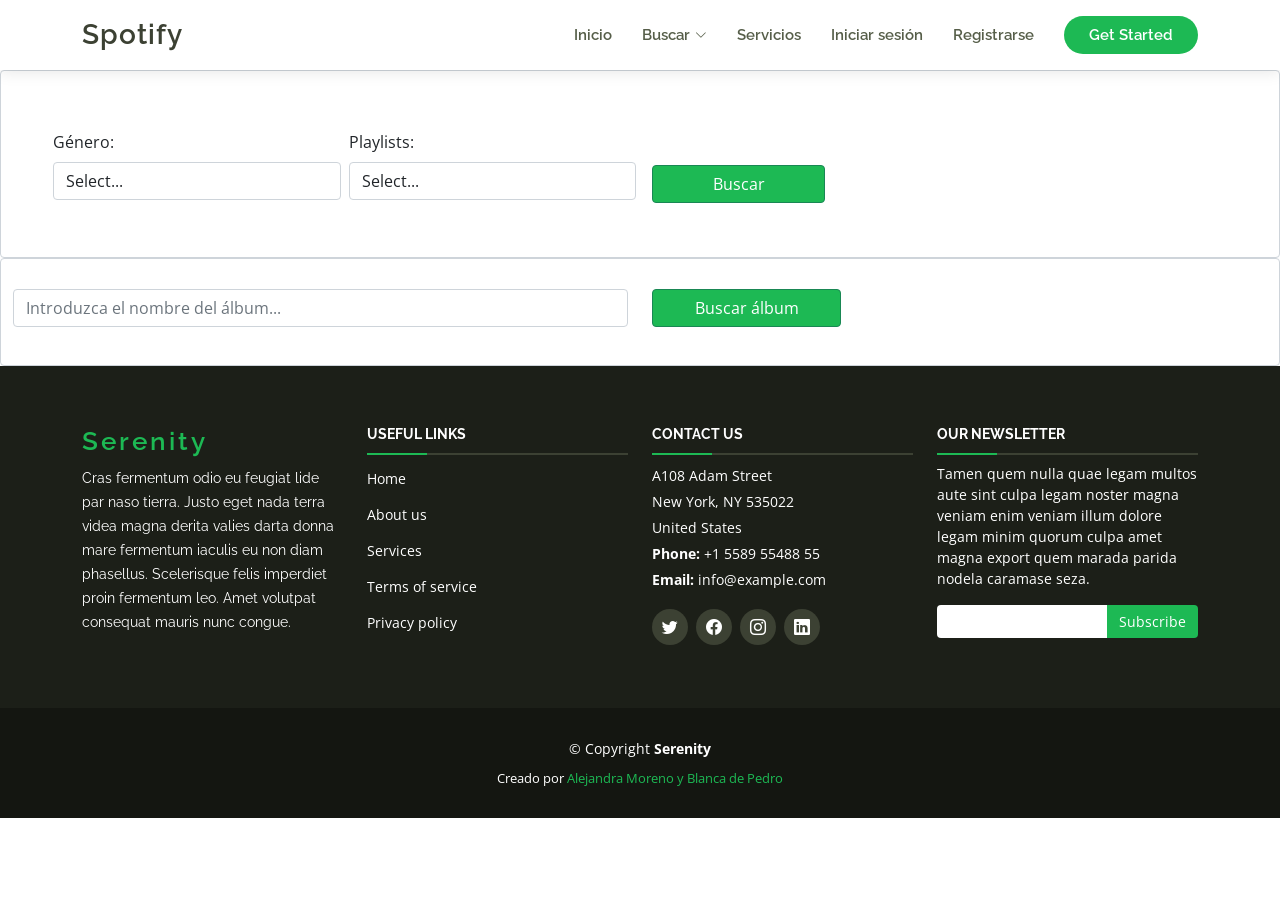
==== pat/src/main/resources/static/albumes.html @ 3deb3f6e "Bootstrap" ====
<!DOCTYPE html>
<html lang="en">

<head>
  <meta charset="utf-8">
  <meta content="width=device-width, initial-scale=1.0" name="viewport">

  <title>Spotify - Buscar álbumes</title>
  <meta content="" name="description">
  <meta content="" name="keywords">

  <!-- Favicons -->
  <link href="assets/img/favicon.png" rel="icon">
  <link href="assets/img/apple-touch-icon.png" rel="apple-touch-icon">
  
  <!-- Google Fonts -->
  <link href="https://fonts.googleapis.com/css?family=Open+Sans:300,300i,400,400i,600,600i,700,700i|Raleway:300,300i,400,400i,500,500i,600,600i,700,700i|Poppins:300,300i,400,400i,500,500i,600,600i,700,700i" rel="stylesheet">

  <!-- Vendor CSS Files -->
  <link href="assets/vendor/aos/aos.css" rel="stylesheet">
  <link href="assets/vendor/bootstrap/css/bootstrap.min.css" rel="stylesheet">
  <link href="assets/vendor/bootstrap-icons/bootstrap-icons.css" rel="stylesheet">
  <link href="assets/vendor/boxicons/css/boxicons.min.css" rel="stylesheet">
  <link href="assets/vendor/glightbox/css/glightbox.min.css" rel="stylesheet">
  <link href="assets/vendor/swiper/swiper-bundle.min.css" rel="stylesheet">

  <!-- Template Main CSS File -->
  <link rel="stylesheet" href="assets/css/style.css">
  <link rel="stylesheet" type="text/css" href="assets/css/index.css">
</head>

<body>

  <!-- ======= Header ======= -->
  <header id="header" class="fixed-top d-flex align-items-center">
    <div class="container d-flex align-items-center justify-content-between">

      <div class="logo">
        <h1 class="text-light"><a href="index.html">Spotify</a></h1>
        <!-- Uncomment below if you prefer to use an image logo -->
        <!-- <a href="index.html"><img src="assets/img/logo.png" alt="" class="img-fluid"></a>-->
      </div>

      <nav id="navbar" class="navbar">
        <ul>
          <li><a href="index.html">Inicio</a></li>
          <li class="dropdown"><a href="#"><span>Buscar</span> <i class="bi bi-chevron-down"></i></a>
            <ul>
              <li><a href="canciones.html">Canciones</a></li>
              <li><a href="artistas.html">Artistas</a></li>
              <li><a href="albumes.html">Álbumes</a></li>
              <li><a href="podcasts.html">Podcasts</a></li>
            </ul>
          </li>
          <li><a href="services.html">Servicios</a></li>
          <li><a href="portfolio.html">Iniciar sesión</a></li>
          <li><a href="blog.html">Registrarse</a></li>

          <li><a class="getstarted" href="about.html">Get Started</a></li>
        </ul>
        <i class="bi bi-list mobile-nav-toggle"></i>
      </nav><!-- .navbar -->

    </div>
  </header><!-- End Header -->

  <main id="main">

    <!-- ======= Features Section ======= -->
    <div class="form-control" id="prueba">
        <form class="row mb-2 px-5 my-5" action="">
            <input type="hidden" id='hidden_token'>
            <div class="col-3 form-group  px-1">
                <label for="Genre" class="form-label col-sm-2">Género:</label>
                <select name="" id="select_genre" class="form-control form-control col-6">
                    <option>Select...</option>                    
                </select>
            </div>
            <div class="col-3 form-group  px-1">
                <label for="Genre" class="form-label col-sm-6">Playlists:</label>
                <select name="" id="select_playlist" class="form-control form-control col-6">
                    <option>Select...</option>                    
                </select>
            </div>                  
            <div class="col-2 my-3 py-4 form-group">
                <button type="submit" id="btn_submit" class="btn btn-success col-sm-12">Buscar</button>
            </div>     
        </form> 
        <div class="row">
            <div class="col-sm-12 px-0">
                <div class="list-group song-list">
                    
                </div>                                             
            </div>
                <div class="offset-md-1 col-sm-4" id="song-detail">                
            </div>
        </div>   
    </div>
    
    <!-- ======= Features Section ======= -->
    <div class="form-control">
      <div class="row pb-2 my-4" id="album">
          <div class="col-sm-6 mb-6 mb-sm-0">
              <input type="text" class="form-control form-control-user" id="albumId"
                  placeholder="Introduzca el nombre del álbum..." required>
          </div>
          <div class="col-sm-2">
              <button type="submit" id="btn_album" class="btn btn-success col-sm-12">Buscar álbum</button>
          </div>
      </div>
    </div>
    <div class="offset-md-1" id="album-detail"></div>
  </main><!-- End #main -->

  <!-- ======= Footer ======= -->
  <footer id="footer">
    <div class="footer-top">
      <div class="container">
        <div class="row">

          <div class="col-lg-3 col-md-6 footer-info">
            <h3>Serenity</h3>
            <p>Cras fermentum odio eu feugiat lide par naso tierra. Justo eget nada terra videa magna derita valies darta donna mare fermentum iaculis eu non diam phasellus. Scelerisque felis imperdiet proin fermentum leo. Amet volutpat consequat mauris nunc congue.</p>
          </div>

          <div class="col-lg-3 col-md-6 footer-links">
            <h4>Useful Links</h4>
            <ul>
              <li><a href="#">Home</a></li>
              <li><a href="#">About us</a></li>
              <li><a href="#">Services</a></li>
              <li><a href="#">Terms of service</a></li>
              <li><a href="#">Privacy policy</a></li>
            </ul>
          </div>

          <div class="col-lg-3 col-md-6 footer-contact">
            <h4>Contact Us</h4>
            <p>
              A108 Adam Street <br>
              New York, NY 535022<br>
              United States <br>
              <strong>Phone:</strong> +1 5589 55488 55<br>
              <strong>Email:</strong> info@example.com<br>
            </p>

            <div class="social-links">
              <a href="#" class="twitter"><i class="bi bi-twitter"></i></a>
              <a href="#" class="facebook"><i class="bi bi-facebook"></i></a>
              <a href="#" class="instagram"><i class="bi bi-instagram"></i></a>
              <a href="#" class="linkedin"><i class="bi bi-linkedin"></i></a>
            </div>

          </div>

          <div class="col-lg-3 col-md-6 footer-newsletter">
            <h4>Our Newsletter</h4>
            <p>Tamen quem nulla quae legam multos aute sint culpa legam noster magna veniam enim veniam illum dolore legam minim quorum culpa amet magna export quem marada parida nodela caramase seza.</p>
            <form action="" method="post">
              <input type="email" name="email"><input type="submit" value="Subscribe">
            </form>
          </div>

        </div>
      </div>
    </div>

    <div class="container">
      <div class="copyright">
        &copy; Copyright <strong><span>Serenity</span></strong>
      </div>
      <div class="credits">
        <!-- All the links in the footer should remain intact. -->
        <!-- You can delete the links only if you purchased the pro version. -->
        <!-- Licensing information: https://bootstrapmade.com/license/ -->
        <!-- Purchase the pro version with working PHP/AJAX contact form: https://bootstrapmade.com/serenity-bootstrap-corporate-template/ -->
        Creado por <a href="https://bootstrapmade.com/">Alejandra Moreno y Blanca de Pedro</a>
      </div>
    </div>
  </footer><!-- End Footer -->

  <a href="#" class="back-to-top d-flex align-items-center justify-content-center"><i class="bi bi-arrow-up-short"></i></a>

  <!-- Vendor JS Files -->
  <script src="assets/vendor/purecounter/purecounter.js"></script>
  <script src="assets/vendor/aos/aos.js"></script>
  <script src="assets/vendor/bootstrap/js/bootstrap.bundle.min.js"></script>
  <script src="assets/vendor/glightbox/js/glightbox.min.js"></script>
  <script src="assets/vendor/isotope-layout/isotope.pkgd.min.js"></script>
  <script src="assets/vendor/swiper/swiper-bundle.min.js"></script>
  <script src="assets/vendor/waypoints/noframework.waypoints.js"></script>
  <script src="assets/vendor/php-email-form/validate.js"></script>
  <script src="assets/js/albumes.js" type="text/javascript"></script>
  <!-- Template Main JS File -->
  <script src="assets/js/main.js"></script>

</body>

</html>
---- pat/src/main/resources/static/assets/css/style.css ----
/**
* Template Name: Serenity - v4.7.0
* Template URL: https://bootstrapmade.com/serenity-bootstrap-corporate-template/
* Author: BootstrapMade.com
* License: https://bootstrapmade.com/license/
*/

/*--------------------------------------------------------------
# General
--------------------------------------------------------------*/
body {
  font-family: "Open Sans", sans-serif;
  color: #444444;
}

a {
  color: #1DB954;
  text-decoration: none;
}

a:hover {
  color: #1DB954;
  text-decoration: none;
}

h1, h2, h3, h4, h5, h6 {
  font-family: "Raleway", sans-serif;
}

#main {
  margin-top: 70px;
  z-index: 3;
  position: relative;
}

/*--------------------------------------------------------------
# Back to top button
--------------------------------------------------------------*/
.back-to-top {
  position: fixed;
  visibility: hidden;
  opacity: 0;
  right: 15px;
  bottom: 15px;
  z-index: 996;
  background: #1DB954;
  width: 40px;
  height: 40px;
  border-radius: 4px;
  transition: all 0.4s;
}
.back-to-top i {
  font-size: 28px;
  color: #fff;
  line-height: 0;
}
.back-to-top:hover {
  background: #1DB954;
  color: #fff;
}
.back-to-top.active {
  visibility: visible;
  opacity: 1;
}

/*--------------------------------------------------------------
# Disable AOS delay on mobile
--------------------------------------------------------------*/
@media screen and (max-width: 768px) {
  [data-aos-delay] {
    transition-delay: 0 !important;
  }
}
/*--------------------------------------------------------------
# Header
--------------------------------------------------------------*/
#header {
  height: 70px;
  z-index: 997;
  transition: all 0.5s ease-in-out;
  background: #fff;
  box-shadow: 0px 2px 15px rgba(0, 0, 0, 0.1);
}
#header .logo h1 {
  font-size: 28px;
  margin: 0;
  line-height: 0;
  font-weight: 600;
  letter-spacing: 1px;
}
#header .logo h1 a, #header .logo h1 a:hover {
  color: #3c4133;
  text-decoration: none;
}
#header .logo img {
  padding: 0;
  margin: 0;
  max-height: 40px;
}

/*--------------------------------------------------------------
# Navigation Menu
--------------------------------------------------------------*/
/**
* Desktop Navigation 
*/
.navbar {
  padding: 0;
}
.navbar ul {
  margin: 0;
  padding: 0;
  display: flex;
  list-style: none;
  align-items: center;
}
.navbar li {
  position: relative;
}
.navbar a, .navbar a:focus {
  display: flex;
  align-items: center;
  justify-content: space-between;
  padding: 10px 0 10px 30px;
  font-family: "Raleway", sans-serif;
  font-size: 15px;
  font-weight: 600;
  color: #565e49;
  white-space: nowrap;
  transition: 0.3s;
}
.navbar a i, .navbar a:focus i {
  font-size: 12px;
  line-height: 0;
  margin-left: 5px;
}
.navbar a:hover, .navbar .active, .navbar .active:focus, .navbar li:hover > a {
  color: #1DB954;
}
.navbar .getstarted, .navbar .getstarted:focus {
  background: #1DB954;
  padding: 8px 25px;
  margin-left: 30px;
  border-radius: 50px;
  color: #fff;
}
.navbar .getstarted:hover, .navbar .getstarted:focus:hover {
  color: #fff;
  background: #1DB954;
}
.navbar .dropdown ul {
  display: block;
  position: absolute;
  left: 28px;
  top: calc(100% + 30px);
  margin: 0;
  padding: 10px 0;
  z-index: 99;
  opacity: 0;
  visibility: hidden;
  background: #fff;
  box-shadow: 0px 0px 30px rgba(127, 137, 161, 0.25);
  transition: 0.3s;
}
.navbar .dropdown ul li {
  min-width: 200px;
}
.navbar .dropdown ul a {
  padding: 10px 20px;
  font-size: 15px;
  text-transform: none;
}
.navbar .dropdown ul a i {
  font-size: 12px;
}
.navbar .dropdown ul a:hover, .navbar .dropdown ul .active:hover, .navbar .dropdown ul li:hover > a {
  color: #1DB954;
}
.navbar .dropdown:hover > ul {
  opacity: 1;
  top: 100%;
  visibility: visible;
}
.navbar .dropdown .dropdown ul {
  top: 0;
  left: calc(100% - 30px);
  visibility: hidden;
}
.navbar .dropdown .dropdown:hover > ul {
  opacity: 1;
  top: 0;
  left: 100%;
  visibility: visible;
}
@media (max-width: 1366px) {
  .navbar .dropdown .dropdown ul {
    left: -90%;
  }
  .navbar .dropdown .dropdown:hover > ul {
    left: -100%;
  }
}

/**
* Mobile Navigation 
*/
.mobile-nav-toggle {
  color: #3c4133;
  font-size: 28px;
  cursor: pointer;
  display: none;
  line-height: 0;
  transition: 0.5s;
}
.mobile-nav-toggle.bi-x {
  color: #fff;
}

@media (max-width: 991px) {
  .mobile-nav-toggle {
    display: block;
  }

  .navbar ul {
    display: none;
  }
}
.navbar-mobile {
  position: fixed;
  overflow: hidden;
  top: 0;
  right: 0;
  left: 0;
  bottom: 0;
  background: rgba(34, 36, 29, 0.9);
  transition: 0.3s;
  z-index: 999;
}
.navbar-mobile .mobile-nav-toggle {
  position: absolute;
  top: 15px;
  right: 15px;
}
.navbar-mobile ul {
  display: block;
  position: absolute;
  top: 55px;
  right: 15px;
  bottom: 15px;
  left: 15px;
  padding: 10px 0;
  background-color: #fff;
  overflow-y: auto;
  transition: 0.3s;
}
.navbar-mobile a, .navbar-mobile a:focus {
  padding: 10px 20px;
  font-size: 15px;
  color: #3c4133;
}
.navbar-mobile a:hover, .navbar-mobile .active, .navbar-mobile li:hover > a {
  color: #1DB954;
}
.navbar-mobile .getstarted, .navbar-mobile .getstarted:focus {
  margin: 15px;
}
.navbar-mobile .dropdown ul {
  position: static;
  display: none;
  margin: 10px 20px;
  padding: 10px 0;
  z-index: 99;
  opacity: 1;
  visibility: visible;
  background: #fff;
  box-shadow: 0px 0px 30px rgba(127, 137, 161, 0.25);
}
.navbar-mobile .dropdown ul li {
  min-width: 200px;
}
.navbar-mobile .dropdown ul a {
  padding: 10px 20px;
}
.navbar-mobile .dropdown ul a i {
  font-size: 12px;
}
.navbar-mobile .dropdown ul a:hover, .navbar-mobile .dropdown ul .active:hover, .navbar-mobile .dropdown ul li:hover > a {
  color: #1DB954;
}
.navbar-mobile .dropdown > .dropdown-active {
  display: block;
}

/*--------------------------------------------------------------
# Hero Section
--------------------------------------------------------------*/
#hero {
  width: 100%;
  height: 75vh;
  background: url("../img/hero-bg.jpg") top center;
  background-size: cover;
  position: relative;
  margin-bottom: -140px;
  z-index: 1;
}
#hero:before {
  content: "";
  background: rgba(60, 65, 51, 0.4);
  position: absolute;
  bottom: 0;
  top: 0;
  left: 0;
  right: 0;
}
#hero .hero-container {
  position: absolute;
  bottom: 0;
  top: 0;
  left: 0;
  right: 0;
  display: flex;
  justify-content: center;
  align-items: center;
  flex-direction: column;
  text-align: center;
}
#hero h1 {
  margin: 0 0 10px 0;
  font-size: 48px;
  font-weight: 700;
  line-height: 56px;
  color: #fff;
}
#hero h2 {
  color: #eee;
  margin-bottom: 50px;
  font-size: 24px;
}
#hero .btn-get-started {
  font-family: "Raleway", sans-serif;
  font-weight: 600;
  font-size: 13px;
  letter-spacing: 1px;
  display: inline-block;
  padding: 8px 28px;
  border-radius: 50px;
  transition: 0.5s;
  margin: 10px;
  border: 2px solid #1DB954;
  text-transform: uppercase;
  color: #fff;
}
#hero .btn-get-started:hover {
  background: #1DB954;
}
@media (min-width: 1024px) {
  #hero {
    background-attachment: fixed;
  }
}
@media (max-width: 768px) {
  #hero {
    height: 100vh;
  }
  #hero h1 {
    font-size: 28px;
    line-height: 36px;
  }
  #hero h2 {
    font-size: 18px;
    line-height: 24px;
    margin-bottom: 30px;
  }
  #hero .hero-container {
    padding: 0 15px;
  }
}
@media (max-height: 500px) {
  #hero {
    height: 120vh;
  }
}

/*--------------------------------------------------------------
# Sections General
--------------------------------------------------------------*/
section {
  padding-bottom: 60px;
  overflow: hidden;
}

.section-bg {
  background-color: #f9fbf4;
}

.section-title {
  text-align: center;
  padding-bottom: 30px;
}
.section-title h2 {
  font-size: 32px;
  font-weight: 600;
  margin-bottom: 20px;
  padding-bottom: 0;
  font-family: "Poppins", sans-serif;
  color: #646c55;
}
.section-title p {
  margin-bottom: 0;
}

/*--------------------------------------------------------------
# Breadcrumbs
--------------------------------------------------------------*/
.breadcrumbs {
  padding: 0;
}
.breadcrumbs .breadcrumb-hero {
  text-align: center;
  background: #1DB954;
  padding: 20px 0;
  color: #fff;
}
.breadcrumbs .breadcrumb-hero h2 {
  font-size: 32px;
  font-weight: 500;
}
.breadcrumbs .breadcrumb-hero p {
  font-size: 14px;
  margin-bottom: 0;
}
.breadcrumbs ol {
  display: flex;
  flex-wrap: wrap;
  list-style: none;
  padding: 0;
  margin: 30px 0;
}
.breadcrumbs ol li + li {
  padding-left: 10px;
}
.breadcrumbs ol li + li::before {
  display: inline-block;
  padding-right: 10px;
  color: #565e49;
  content: "/";
}

/*--------------------------------------------------------------
# About
--------------------------------------------------------------*/
.about .container {
  box-shadow: 0px 2px 15px rgba(0, 0, 0, 0.1);
  padding-bottom: 15px;
  background: #fff;
}
.about .count-box {
  width: 100%;
}
.about .count-box i {
  display: block;
  font-size: 48px;
  color: #1DB954;
  float: left;
  line-height: 0;
}
.about .count-box span {
  font-size: 28px;
  line-height: 24px;
  display: block;
  font-weight: 700;
  color: #646c55;
  margin-left: 60px;
}
.about .count-box p {
  padding: 5px 0 0 0;
  margin: 0 0 0 60px;
  font-family: "Raleway", sans-serif;
  font-weight: 600;
  font-size: 14px;
  color: #646c55;
}
.about .count-box a {
  font-weight: 600;
  display: block;
  margin-top: 20px;
  color: #646c55;
  font-size: 15px;
  font-family: "Poppins", sans-serif;
  transition: ease-in-out 0.3s;
}
.about .count-box a:hover {
  color: #8b9578;
}
.about .content {
  font-size: 15px;
}
.about .content h3 {
  font-weight: 700;
  font-size: 24px;
  color: #3c4133;
}
.about .content ul {
  list-style: none;
  padding: 0;
}
.about .content ul li {
  padding-bottom: 10px;
  padding-left: 28px;
  position: relative;
}
.about .content ul i {
  font-size: 24px;
  color: #1DB954;
  position: absolute;
  left: 0;
  top: -2px;
}
.about .content p:last-child {
  margin-bottom: 0;
}
.about .play-btn {
  width: 94px;
  height: 94px;
  background: radial-gradient(#1DB954 50%, rgba(148, 192, 69, 0.4) 52%);
  border-radius: 50%;
  display: block;
  position: absolute;
  left: calc(50% - 47px);
  top: calc(50% - 47px);
  overflow: hidden;
}
.about .play-btn::after {
  content: "";
  position: absolute;
  left: 50%;
  top: 50%;
  transform: translateX(-40%) translateY(-50%);
  width: 0;
  height: 0;
  border-top: 10px solid transparent;
  border-bottom: 10px solid transparent;
  border-left: 15px solid #fff;
  z-index: 100;
  transition: all 400ms cubic-bezier(0.55, 0.055, 0.675, 0.19);
}
.about .play-btn::before {
  content: "";
  position: absolute;
  width: 120px;
  height: 120px;
  -webkit-animation-delay: 0s;
  animation-delay: 0s;
  -webkit-animation: pulsate-btn 2s;
  animation: pulsate-btn 2s;
  -webkit-animation-direction: forwards;
  animation-direction: forwards;
  -webkit-animation-iteration-count: infinite;
  animation-iteration-count: infinite;
  -webkit-animation-timing-function: steps;
  animation-timing-function: steps;
  opacity: 1;
  border-radius: 50%;
  border: 5px solid rgba(30, 215, 96, 0.7);
  top: -15%;
  left: -15%;
  background: rgba(198, 16, 0, 0);
}
.about .play-btn:hover::after {
  border-left: 15px solid #1DB954;
  transform: scale(20);
}
.about .play-btn:hover::before {
  content: "";
  position: absolute;
  left: 50%;
  top: 50%;
  transform: translateX(-40%) translateY(-50%);
  width: 0;
  height: 0;
  border: none;
  border-top: 10px solid transparent;
  border-bottom: 10px solid transparent;
  border-left: 15px solid #fff;
  z-index: 200;
  -webkit-animation: none;
  animation: none;
  border-radius: 0;
}

@-webkit-keyframes pulsate-btn {
  0% {
    transform: scale(0.6, 0.6);
    opacity: 1;
  }
  100% {
    transform: scale(1, 1);
    opacity: 0;
  }
}

@keyframes pulsate-btn {
  0% {
    transform: scale(0.6, 0.6);
    opacity: 1;
  }
  100% {
    transform: scale(1, 1);
    opacity: 0;
  }
}
/*--------------------------------------------------------------
# Cta
--------------------------------------------------------------*/
.cta {
  background: #1DB954;
  padding: 50px 0;
}
.cta h3 {
  color: #fff;
  font-size: 28px;
  font-weight: 700;
}
.cta p {
  color: #fff;
}
.cta .cta-btn {
  font-family: "Raleway", sans-serif;
  font-weight: 500;
  font-size: 15px;
  letter-spacing: 1px;
  display: inline-block;
  padding: 8px 28px;
  border-radius: 25px;
  transition: 0.5s;
  margin-top: 10px;
  border: 2px solid #fff;
  color: #fff;
}
.cta .cta-btn:hover {
  background: #1DB954;
  border-color: #1DB954;
}

/*--------------------------------------------------------------
# Services
--------------------------------------------------------------*/
.services .icon-box {
  padding: 30px;
  position: relative;
  overflow: hidden;
  border-radius: 10px;
  margin: 0 10px 40px 10px;
  background: #fff;
  box-shadow: 0 2px 29px 0 rgba(68, 88, 144, 0.12);
  transition: all 0.3s ease-in-out;
}
.services .icon-box:hover {
  transform: translateY(-5px);
}
.services .icon {
  position: absolute;
  left: -20px;
  top: calc(50% - 30px);
}
.services .icon i {
  font-size: 64px;
  line-height: 1;
  transition: 0.5s;
}
.services .title {
  margin-left: 40px;
  font-weight: 700;
  margin-bottom: 15px;
  font-size: 18px;
}
.services .title a {
  color: #111;
}
.services .icon-box:hover .title a {
  color: #1DB954;
}
.services .description {
  font-size: 14px;
  margin-left: 40px;
  line-height: 24px;
  margin-bottom: 0;
}

/*--------------------------------------------------------------
# Work Process
--------------------------------------------------------------*/
.work-process .content + .content {
  margin-top: 100px;
}
.work-process .content h3 {
  font-weight: 600;
  font-size: 26px;
}
.work-process .content ul {
  list-style: none;
  padding: 0;
}
.work-process .content ul li {
  padding-bottom: 10px;
}
.work-process .content ul i {
  font-size: 20px;
  padding-right: 4px;
  color: #1DB954;
}
.work-process .content p:last-child {
  margin-bottom: 0;
}

/*--------------------------------------------------------------
# Our Skills
--------------------------------------------------------------*/
.skills {
  padding-top: 60px;
}
.skills .content h3 {
  font-weight: 700;
  font-size: 26px;
  color: #3c4133;
  font-family: "Poppins", sans-serif;
}
.skills .content ul {
  list-style: none;
  padding: 0;
}
.skills .content ul li {
  padding-bottom: 10px;
}
.skills .content ul i {
  font-size: 20px;
  padding-right: 4px;
  color: #1DB954;
}
.skills .content p:last-child {
  margin-bottom: 0;
}
.skills .progress {
  height: 60px;
  display: block;
  background: none;
  border-radius: 0;
}
.skills .progress .skill {
  padding: 0;
  margin: 0 0 6px 0;
  text-transform: uppercase;
  display: block;
  font-weight: 600;
  font-family: "Poppins", sans-serif;
  color: #3c4133;
}
.skills .progress .skill .val {
  float: right;
  font-style: normal;
}
.skills .progress-bar-wrap {
  background: #e1e4dc;
}
.skills .progress-bar {
  width: 1px;
  height: 10px;
  transition: 0.9s;
  background-color: #1DB954;
}

/*--------------------------------------------------------------
# Our Clients
--------------------------------------------------------------*/
.clients {
  padding-top: 60px;
}
.clients .swiper-slide img {
  opacity: 0.5;
  transition: 0.3s;
}
.clients .swiper-slide img:hover {
  opacity: 1;
}
.clients .swiper-pagination {
  margin-top: 20px;
  position: relative;
}
.clients .swiper-pagination .swiper-pagination-bullet {
  width: 12px;
  height: 12px;
  background-color: #fff;
  opacity: 1;
  border: 1px solid #1DB954;
}
.clients .swiper-pagination .swiper-pagination-bullet-active {
  background-color: #1DB954;
}

/*--------------------------------------------------------------
# Features
--------------------------------------------------------------*/
.features .card {
  border: 0;
  padding: 160px 20px 20px 20px;
  position: relative;
  width: 100%;
  background-size: cover;
  background-repeat: no-repeat;
  background-position: center center;
}
.features .card-body {
  z-index: 10;
  background: rgba(255, 255, 255, 0.9);
  padding: 15px 30px;
  box-shadow: 0px 2px 15px rgba(0, 0, 0, 0.1);
  transition: 0.3s;
  transition: ease-in-out 0.4s;
  border-radius: 5px;
}
.features .card-title {
  font-weight: 700;
  text-align: center;
  margin-bottom: 15px;
}
.features .card-title a {
  color: #3c4133;
}
.features .card-text {
  color: #5e5e5e;
}
.features .read-more a {
  color: #777777;
  text-transform: uppercase;
  font-weight: 600;
  font-size: 12px;
  transition: 0.4s;
}
.features .read-more a:hover {
  text-decoration: underline;
}
.features .card:hover .card-body {
  background: #1DB954;
}
.features .card:hover .read-more a, .features .card:hover .card-title, .features .card:hover .card-title a, .features .card:hover .card-text {
  color: #fff;
}

/*--------------------------------------------------------------
# Portfolio
--------------------------------------------------------------*/
.portfolio .portfolio-item {
  margin-bottom: 30px;
}
.portfolio #portfolio-flters {
  padding: 0;
  margin: 0 auto 20px auto;
  list-style: none;
  text-align: center;
}
.portfolio #portfolio-flters li {
  cursor: pointer;
  display: inline-block;
  padding: 8px 15px 10px 15px;
  font-size: 14px;
  font-weight: 600;
  line-height: 1;
  text-transform: uppercase;
  color: #444444;
  margin-bottom: 5px;
  transition: all 0.3s ease-in-out;
  border-radius: 3px;
}
.portfolio #portfolio-flters li:hover, .portfolio #portfolio-flters li.filter-active {
  color: #fff;
  background: #1DB954;
}
.portfolio #portfolio-flters li:last-child {
  margin-right: 0;
}
.portfolio .portfolio-wrap {
  transition: 0.3s;
  position: relative;
  overflow: hidden;
  z-index: 1;
  background: rgba(60, 65, 51, 0.6);
}
.portfolio .portfolio-wrap::before {
  content: "";
  background: rgba(60, 65, 51, 0.6);
  position: absolute;
  left: 0;
  right: 0;
  top: 0;
  bottom: 0;
  transition: all ease-in-out 0.3s;
  z-index: 2;
  opacity: 0;
}
.portfolio .portfolio-wrap img {
  transition: all ease-in-out 0.3s;
}
.portfolio .portfolio-wrap .portfolio-info {
  opacity: 0;
  position: absolute;
  top: 0;
  left: 0;
  right: 0;
  bottom: 0;
  z-index: 3;
  transition: all ease-in-out 0.3s;
  display: flex;
  flex-direction: column;
  justify-content: flex-end;
  align-items: flex-start;
  padding: 20px;
}
.portfolio .portfolio-wrap .portfolio-info h4 {
  font-size: 20px;
  color: #fff;
  font-weight: 600;
}
.portfolio .portfolio-wrap .portfolio-info p {
  color: rgba(255, 255, 255, 0.7);
  font-size: 14px;
  text-transform: uppercase;
  padding: 0;
  margin: 0;
  font-style: italic;
}
.portfolio .portfolio-wrap .portfolio-links {
  text-align: center;
  z-index: 4;
}
.portfolio .portfolio-wrap .portfolio-links a {
  color: #fff;
  margin: 0 5px 0 0;
  font-size: 28px;
  display: inline-block;
  transition: 0.3s;
}
.portfolio .portfolio-wrap .portfolio-links a:hover {
  color: #c0da91;
}
.portfolio .portfolio-wrap:hover::before {
  opacity: 1;
}
.portfolio .portfolio-wrap:hover img {
  transform: scale(1.2);
}
.portfolio .portfolio-wrap:hover .portfolio-info {
  opacity: 1;
}

/*--------------------------------------------------------------
# Portfolio Details
--------------------------------------------------------------*/
.portfolio-details {
  padding-top: 40px;
}
.portfolio-details .portfolio-details-slider img {
  width: 100%;
}
.portfolio-details .portfolio-details-slider .swiper-pagination {
  margin-top: 20px;
  position: relative;
}
.portfolio-details .portfolio-details-slider .swiper-pagination .swiper-pagination-bullet {
  width: 12px;
  height: 12px;
  background-color: #fff;
  opacity: 1;
  border: 1px solid #1DB954;
}
.portfolio-details .portfolio-details-slider .swiper-pagination .swiper-pagination-bullet-active {
  background-color: #1DB954;
}
.portfolio-details .portfolio-info {
  padding: 30px;
  box-shadow: 0px 0 30px rgba(60, 65, 51, 0.08);
}
.portfolio-details .portfolio-info h3 {
  font-size: 22px;
  font-weight: 700;
  margin-bottom: 20px;
  padding-bottom: 20px;
  border-bottom: 1px solid #eee;
}
.portfolio-details .portfolio-info ul {
  list-style: none;
  padding: 0;
  font-size: 15px;
}
.portfolio-details .portfolio-info ul li + li {
  margin-top: 10px;
}
.portfolio-details .portfolio-description {
  padding-top: 30px;
}
.portfolio-details .portfolio-description h2 {
  font-size: 26px;
  font-weight: 700;
  margin-bottom: 20px;
}
.portfolio-details .portfolio-description p {
  padding: 0;
}

/*--------------------------------------------------------------
# Pricing
--------------------------------------------------------------*/
.pricing .box {
  padding: 20px;
  background: #fff;
  text-align: center;
  box-shadow: 0px 0px 4px rgba(0, 0, 0, 0.12);
  border-radius: 5px;
  position: relative;
  overflow: hidden;
}
.pricing h3 {
  font-weight: 400;
  margin: -20px -20px 20px -20px;
  padding: 20px 15px;
  font-size: 16px;
  font-weight: 600;
  color: #777777;
  background: #f8f8f8;
}
.pricing h4 {
  font-size: 36px;
  color: #1DB954;
  font-weight: 600;
  font-family: "Poppins", sans-serif;
  margin-bottom: 20px;
}
.pricing h4 sup {
  font-size: 20px;
  top: -15px;
  left: -3px;
}
.pricing h4 span {
  color: #bababa;
  font-size: 16px;
  font-weight: 300;
}
.pricing ul {
  padding: 0;
  list-style: none;
  color: #444444;
  text-align: center;
  line-height: 20px;
  font-size: 14px;
}
.pricing ul li {
  padding-bottom: 16px;
}
.pricing ul i {
  color: #1DB954;
  font-size: 18px;
  padding-right: 4px;
}
.pricing ul .na {
  color: #ccc;
  text-decoration: line-through;
}
.pricing .btn-wrap {
  margin: 20px -20px -20px -20px;
  padding: 20px 15px;
  background: #f8f8f8;
  text-align: center;
}
.pricing .btn-buy {
  background: #1DB954;
  display: inline-block;
  padding: 6px 35px 8px 35px;
  border-radius: 4px;
  color: #fff;
  transition: none;
  font-size: 14px;
  font-weight: 400;
  font-family: "Raleway", sans-serif;
  font-weight: 600;
  box-shadow: 0 3px 7px rgba(148, 192, 69, 0.4);
  transition: 0.3s;
}
.pricing .btn-buy:hover {
  background: #1DB954;
}
.pricing .featured h3 {
  color: #fff;
  background: #1DB954;
  box-shadow: 0 3px 7px rgba(148, 192, 69, 0.4);
}
.pricing .advanced {
  width: 200px;
  position: absolute;
  top: 18px;
  right: -68px;
  transform: rotate(45deg);
  z-index: 1;
  font-size: 14px;
  padding: 1px 0 3px 0;
  background: #1DB954;
  color: #fff;
}

/*--------------------------------------------------------------
# Frequently Asked Questions
--------------------------------------------------------------*/
.faq {
  padding-top: 60px;
}
.faq .faq-item {
  margin: 20px 0;
  padding: 20px 0;
  border-bottom: 1px solid #dee1d9;
}
.faq .faq-item i {
  color: #bcc2b1;
  font-size: 20px;
  float: left;
  line-height: 0;
  padding: 13px 0 0 0;
  margin: 0;
}
.faq .faq-item h4 {
  font-size: 16px;
  line-height: 26px;
  font-weight: 500;
  margin: 0 0 10px 28px;
  font-family: "Poppins", sans-serif;
}
.faq .faq-item p {
  font-size: 15px;
}

/*--------------------------------------------------------------
# Contact
--------------------------------------------------------------*/
.contact .info {
  width: 100%;
  background: #fff;
}
.contact .info i {
  font-size: 20px;
  color: #1DB954;
  float: left;
  width: 44px;
  height: 44px;
  background: #f0f6e5;
  display: flex;
  justify-content: center;
  align-items: center;
  border-radius: 50px;
  transition: all 0.3s ease-in-out;
}
.contact .info h4 {
  padding: 0 0 0 60px;
  font-size: 22px;
  font-weight: 600;
  margin-bottom: 5px;
  color: #3c4133;
}
.contact .info p {
  padding: 0 0 0 60px;
  margin-bottom: 0;
  font-size: 14px;
  color: #717a60;
}
.contact .info .email, .contact .info .phone {
  margin-top: 40px;
}
.contact .info .email:hover i, .contact .info .address:hover i, .contact .info .phone:hover i {
  background: #1DB954;
  color: #fff;
}
.contact .php-email-form {
  width: 100%;
  background: #fff;
}
.contact .php-email-form .form-group {
  padding-bottom: 8px;
}
.contact .php-email-form .error-message {
  display: none;
  color: #fff;
  background: #ed3c0d;
  text-align: left;
  padding: 15px;
  font-weight: 600;
}
.contact .php-email-form .error-message br + br {
  margin-top: 25px;
}
.contact .php-email-form .sent-message {
  display: none;
  color: #fff;
  background: #18d26e;
  text-align: center;
  padding: 15px;
  font-weight: 600;
}
.contact .php-email-form .loading {
  display: none;
  background: #fff;
  text-align: center;
  padding: 15px;
}
.contact .php-email-form .loading:before {
  content: "";
  display: inline-block;
  border-radius: 50%;
  width: 24px;
  height: 24px;
  margin: 0 10px -6px 0;
  border: 3px solid #18d26e;
  border-top-color: #eee;
  -webkit-animation: animate-loading 1s linear infinite;
  animation: animate-loading 1s linear infinite;
}
.contact .php-email-form input, .contact .php-email-form textarea {
  border-radius: 0;
  box-shadow: none;
  font-size: 14px;
}
.contact .php-email-form input {
  height: 44px;
}
.contact .php-email-form textarea {
  padding: 10px 12px;
}
.contact .php-email-form button[type=submit] {
  background: #1DB954;
  border: 0;
  padding: 10px 24px;
  color: #fff;
  transition: 0.4s;
  border-radius: 50px;
}
.contact .php-email-form button[type=submit]:hover {
  background: #1DB954;
}
@-webkit-keyframes animate-loading {
  0% {
    transform: rotate(0deg);
  }
  100% {
    transform: rotate(360deg);
  }
}
@keyframes animate-loading {
  0% {
    transform: rotate(0deg);
  }
  100% {
    transform: rotate(360deg);
  }
}

/*--------------------------------------------------------------
# Team
--------------------------------------------------------------*/
.team {
  background: #fff;
}
.team .member {
  margin-bottom: 20px;
  overflow: hidden;
}
.team .member .member-img {
  position: relative;
  overflow: hidden;
}
.team .member .social {
  position: absolute;
  left: 0;
  bottom: -40px;
  right: 0;
  height: 40px;
  opacity: 0;
  transition: bottom ease-in-out 0.4s;
  background: rgba(148, 192, 69, 0.8);
  display: flex;
  align-items: center;
  justify-content: center;
}
.team .member .social a {
  transition: color 0.3s;
  color: #fff;
  margin: 0 10px;
  display: inline-flex;
  align-items: center;
  justify-content: center;
}
.team .member .social a:hover {
  color: #1DB954;
}
.team .member .social i {
  font-size: 18px;
  line-height: 0;
}
.team .member .member-info h4 {
  font-weight: 700;
  margin: 15px 0 5px 0;
  font-size: 18px;
}
.team .member .member-info span {
  display: block;
  font-size: 13px;
  text-transform: uppercase;
  font-weight: 400;
  margin-bottom: 15px;
  color: #1DB954;
}
.team .member .member-info p {
  font-style: italic;
  font-size: 14px;
  line-height: 26px;
  color: #777777;
}
.team .member:hover .social {
  bottom: 0;
  opacity: 1;
  transition: bottom ease-in-out 0.4s;
}

/*--------------------------------------------------------------
# Blog
--------------------------------------------------------------*/
.blog {
  padding: 0 0 40px 0;
}
.blog .entry {
  padding: 30px;
  margin-bottom: 60px;
  box-shadow: 0 4px 16px rgba(0, 0, 0, 0.1);
}
.blog .entry .entry-img {
  max-height: 440px;
  margin: -30px -30px 20px -30px;
  overflow: hidden;
}
.blog .entry .entry-title {
  font-size: 28px;
  font-weight: bold;
  padding: 0;
  margin: 0 0 20px 0;
}
.blog .entry .entry-title a {
  color: #3c4133;
  transition: 0.3s;
}
.blog .entry .entry-title a:hover {
  color: #1DB954;
}
.blog .entry .entry-meta {
  margin-bottom: 15px;
  color: #a3ab95;
}
.blog .entry .entry-meta ul {
  display: flex;
  flex-wrap: wrap;
  list-style: none;
  align-items: center;
  padding: 0;
  margin: 0;
}
.blog .entry .entry-meta ul li + li {
  padding-left: 20px;
}
.blog .entry .entry-meta i {
  font-size: 16px;
  margin-right: 8px;
  line-height: 0;
}
.blog .entry .entry-meta a {
  color: #777777;
  font-size: 14px;
  display: inline-block;
  line-height: 1;
}
.blog .entry .entry-content p {
  line-height: 24px;
}
.blog .entry .entry-content .read-more {
  -moz-text-align-last: right;
  text-align-last: right;
}
.blog .entry .entry-content .read-more a {
  display: inline-block;
  background: #1DB954;
  color: #fff;
  padding: 6px 20px;
  transition: 0.3s;
  font-size: 14px;
  border-radius: 4px;
}
.blog .entry .entry-content .read-more a:hover {
  background: #9fc658;
}
.blog .entry .entry-content h3 {
  font-size: 22px;
  margin-top: 30px;
  font-weight: bold;
}
.blog .entry .entry-content blockquote {
  overflow: hidden;
  background-color: #fafafa;
  padding: 60px;
  position: relative;
  text-align: center;
  margin: 20px 0;
}
.blog .entry .entry-content blockquote p {
  color: #444444;
  line-height: 1.6;
  margin-bottom: 0;
  font-style: italic;
  font-weight: 500;
  font-size: 22px;
}
.blog .entry .entry-content blockquote::after {
  content: "";
  position: absolute;
  left: 0;
  top: 0;
  bottom: 0;
  width: 3px;
  background-color: #3c4133;
  margin-top: 20px;
  margin-bottom: 20px;
}
.blog .entry .entry-footer {
  padding-top: 10px;
  border-top: 1px solid #e6e6e6;
}
.blog .entry .entry-footer i {
  color: #8b9578;
  display: inline;
}
.blog .entry .entry-footer a {
  color: #494f3e;
  transition: 0.3s;
}
.blog .entry .entry-footer a:hover {
  color: #1DB954;
}
.blog .entry .entry-footer .cats {
  list-style: none;
  display: inline;
  padding: 0 20px 0 0;
  font-size: 14px;
}
.blog .entry .entry-footer .cats li {
  display: inline-block;
}
.blog .entry .entry-footer .tags {
  list-style: none;
  display: inline;
  padding: 0;
  font-size: 14px;
}
.blog .entry .entry-footer .tags li {
  display: inline-block;
}
.blog .entry .entry-footer .tags li + li::before {
  padding-right: 6px;
  color: #6c757d;
  content: ",";
}
.blog .entry .entry-footer .share {
  font-size: 16px;
}
.blog .entry .entry-footer .share i {
  padding-left: 5px;
}
.blog .entry-single {
  margin-bottom: 30px;
}
.blog .blog-author {
  padding: 20px;
  margin-bottom: 30px;
  box-shadow: 0 4px 16px rgba(0, 0, 0, 0.1);
}
.blog .blog-author img {
  width: 120px;
  margin-right: 20px;
}
.blog .blog-author h4 {
  font-weight: 600;
  font-size: 22px;
  margin-bottom: 0px;
  padding: 0;
  color: #3c4133;
}
.blog .blog-author .social-links {
  margin: 0 10px 10px 0;
}
.blog .blog-author .social-links a {
  color: rgba(60, 65, 51, 0.5);
  margin-right: 5px;
}
.blog .blog-author p {
  font-style: italic;
  color: #b7b7b7;
}
.blog .blog-comments {
  margin-bottom: 30px;
}
.blog .blog-comments .comments-count {
  font-weight: bold;
}
.blog .blog-comments .comment {
  margin-top: 30px;
  position: relative;
}
.blog .blog-comments .comment .comment-img {
  margin-right: 14px;
}
.blog .blog-comments .comment .comment-img img {
  width: 60px;
}
.blog .blog-comments .comment h5 {
  font-size: 16px;
  margin-bottom: 2px;
}
.blog .blog-comments .comment h5 a {
  font-weight: bold;
  color: #444444;
  transition: 0.3s;
}
.blog .blog-comments .comment h5 a:hover {
  color: #1DB954;
}
.blog .blog-comments .comment h5 .reply {
  padding-left: 10px;
  color: #3c4133;
}
.blog .blog-comments .comment h5 .reply i {
  font-size: 20px;
}
.blog .blog-comments .comment time {
  display: block;
  font-size: 14px;
  color: #565e49;
  margin-bottom: 5px;
}
.blog .blog-comments .comment.comment-reply {
  padding-left: 40px;
}
.blog .blog-comments .reply-form {
  margin-top: 30px;
  padding: 30px;
  box-shadow: 0 4px 16px rgba(0, 0, 0, 0.1);
}
.blog .blog-comments .reply-form h4 {
  font-weight: bold;
  font-size: 22px;
}
.blog .blog-comments .reply-form p {
  font-size: 14px;
}
.blog .blog-comments .reply-form input {
  border-radius: 4px;
  padding: 10px 10px;
  font-size: 14px;
}
.blog .blog-comments .reply-form input:focus {
  box-shadow: none;
  border-color: #c0da91;
}
.blog .blog-comments .reply-form textarea {
  border-radius: 4px;
  padding: 10px 10px;
  font-size: 14px;
}
.blog .blog-comments .reply-form textarea:focus {
  box-shadow: none;
  border-color: #c0da91;
}
.blog .blog-comments .reply-form .form-group {
  margin-bottom: 25px;
}
.blog .blog-comments .reply-form .btn-primary {
  border-radius: 4px;
  padding: 10px 20px;
  border: 0;
  background-color: #3c4133;
}
.blog .blog-comments .reply-form .btn-primary:hover {
  background-color: #494f3e;
}
.blog .blog-pagination {
  color: #717a60;
}
.blog .blog-pagination ul {
  display: flex;
  padding: 0;
  margin: 0;
  list-style: none;
}
.blog .blog-pagination li {
  margin: 0 5px;
  transition: 0.3s;
}
.blog .blog-pagination li a {
  color: #3c4133;
  padding: 7px 16px;
  display: flex;
  align-items: center;
  justify-content: center;
}
.blog .blog-pagination li.active, .blog .blog-pagination li:hover {
  background: #1DB954;
}
.blog .blog-pagination li.active a, .blog .blog-pagination li:hover a {
  color: #fff;
}
.blog .sidebar {
  padding: 30px;
  margin: 0 0 60px 20px;
  box-shadow: 0 4px 16px rgba(0, 0, 0, 0.1);
}
.blog .sidebar .sidebar-title {
  font-size: 20px;
  font-weight: 700;
  padding: 0 0 0 0;
  margin: 0 0 15px 0;
  color: #3c4133;
  position: relative;
}
.blog .sidebar .sidebar-item {
  margin-bottom: 30px;
}
.blog .sidebar .search-form form {
  background: #fff;
  border: 1px solid #ddd;
  padding: 3px 10px;
  position: relative;
}
.blog .sidebar .search-form form input[type=text] {
  border: 0;
  padding: 4px;
  border-radius: 4px;
  width: calc(100% - 40px);
}
.blog .sidebar .search-form form button {
  position: absolute;
  top: 0;
  right: 0;
  bottom: 0;
  border: 0;
  background: none;
  font-size: 16px;
  padding: 0 15px;
  margin: -1px;
  background: #1DB954;
  color: #fff;
  transition: 0.3s;
  border-radius: 0 4px 4px 0;
  line-height: 0;
}
.blog .sidebar .search-form form button i {
  line-height: 0;
}
.blog .sidebar .search-form form button:hover {
  background: #1DB954;
}
.blog .sidebar .categories ul {
  list-style: none;
  padding: 0;
}
.blog .sidebar .categories ul li + li {
  padding-top: 10px;
}
.blog .sidebar .categories ul a {
  color: #3c4133;
  transition: 0.3s;
}
.blog .sidebar .categories ul a:hover {
  color: #1DB954;
}
.blog .sidebar .categories ul a span {
  padding-left: 5px;
  color: #aaaaaa;
  font-size: 14px;
}
.blog .sidebar .recent-posts .post-item + .post-item {
  margin-top: 15px;
}
.blog .sidebar .recent-posts img {
  width: 80px;
  float: left;
}
.blog .sidebar .recent-posts h4 {
  font-size: 15px;
  margin-left: 95px;
  font-weight: bold;
}
.blog .sidebar .recent-posts h4 a {
  color: #3c4133;
  transition: 0.3s;
}
.blog .sidebar .recent-posts h4 a:hover {
  color: #1DB954;
}
.blog .sidebar .recent-posts time {
  display: block;
  margin-left: 95px;
  font-style: italic;
  font-size: 14px;
  color: #aaaaaa;
}
.blog .sidebar .tags {
  margin-bottom: -10px;
}
.blog .sidebar .tags ul {
  list-style: none;
  padding: 0;
}
.blog .sidebar .tags ul li {
  display: inline-block;
}
.blog .sidebar .tags ul a {
  color: #7e886b;
  font-size: 14px;
  padding: 6px 14px;
  margin: 0 6px 8px 0;
  border: 1px solid #edefea;
  display: inline-block;
  transition: 0.3s;
}
.blog .sidebar .tags ul a:hover {
  color: #fff;
  border: 1px solid #1DB954;
  background: #1DB954;
}
.blog .sidebar .tags ul a span {
  padding-left: 5px;
  color: #d5d8ce;
  font-size: 14px;
}

/*--------------------------------------------------------------
# Footer
--------------------------------------------------------------*/
#footer {
  background: #141611;
  padding: 0 0 30px 0;
  color: #fff;
  font-size: 14px;
}
#footer .footer-top {
  background: #1c1f18;
  padding: 60px 0 30px 0;
}
#footer .footer-top .footer-info {
  margin-bottom: 30px;
}
#footer .footer-top .footer-info h3 {
  font-size: 26px;
  margin: 0 0 10px 0;
  padding: 2px 0 2px 0;
  line-height: 1;
  font-weight: 600;
  letter-spacing: 3px;
  color: #1DB954;
}
#footer .footer-top .footer-info p {
  font-size: 14px;
  line-height: 24px;
  margin-bottom: 0;
  font-family: "Raleway", sans-serif;
  color: #fff;
}
#footer .footer-top .social-links a {
  display: inline-block;
  background: #3c4133;
  color: #fff;
  line-height: 1;
  margin-right: 4px;
  border-radius: 50%;
  text-align: center;
  width: 36px;
  height: 36px;
  transition: 0.3s;
  display: inline-flex;
  align-items: center;
  justify-content: center;
}
#footer .footer-top .social-links a i {
  line-height: 0;
  font-size: 16px;
}
#footer .footer-top .social-links a:hover {
  background: #1DB954;
  color: #fff;
  text-decoration: none;
}
#footer .footer-top h4 {
  font-size: 14px;
  font-weight: bold;
  color: #fff;
  text-transform: uppercase;
  position: relative;
  padding-bottom: 12px;
}
#footer .footer-top h4::before, #footer .footer-top h4::after {
  content: "";
  position: absolute;
  left: 0;
  bottom: 0;
  height: 2px;
}
#footer .footer-top h4::before {
  right: 0;
  background: #3c4133;
}
#footer .footer-top h4::after {
  background: #1DB954;
  width: 60px;
}
#footer .footer-top .footer-links {
  margin-bottom: 30px;
}
#footer .footer-top .footer-links ul {
  list-style: none;
  padding: 5px 0 0 0;
  margin: 0;
}
#footer .footer-top .footer-links ul li {
  padding: 0 0 15px 0;
}
#footer .footer-top .footer-links ul a {
  color: #fff;
  transition: 0.3s;
}
#footer .footer-top .footer-links ul a:hover {
  color: #1DB954;
}
#footer .footer-top .footer-contact {
  margin-bottom: 30px;
}
#footer .footer-top .footer-contact p {
  line-height: 26px;
}
#footer .footer-top .footer-newsletter {
  margin-bottom: 30px;
}
#footer .footer-top .footer-newsletter input[type=email] {
  border: 0;
  padding: 6px 8px;
  width: 65%;
  border-radius: 4px 0 0 4px;
}
#footer .footer-top .footer-newsletter input[type=submit] {
  background: #1DB954;
  border: 0;
  border-radius: 0 4px 4px 0;
  width: 35%;
  padding: 6px 0;
  text-align: center;
  color: #fff;
  transition: 0.3s;
  cursor: pointer;
}
#footer .footer-top .footer-newsletter input[type=submit]:hover {
  background: #1DB954;
}
#footer .copyright {
  text-align: center;
  padding-top: 30px;
}
#footer .credits {
  padding-top: 10px;
  text-align: center;
  font-size: 13px;
  color: #fff;
}
---- pat/src/main/resources/static/assets/css/index.css ----
.btn.dropdown-toggle  {
    width:150px;
    text-align:left;
}

span.caret {
    position: absolute;
    left: 90%;
    top: 45%;
}

label {
    padding-top:5px;
}

.form-label {
    padding-left:0px !important;
}

img {
    width:140px;
    height:140px;
}

.btn-success {
    background-color: #1DB954!important;
}

.btn-success:hover {
    background-color: #4ca260!important;
}

img.track {
    border: 1px solid #8a8a8a;
}
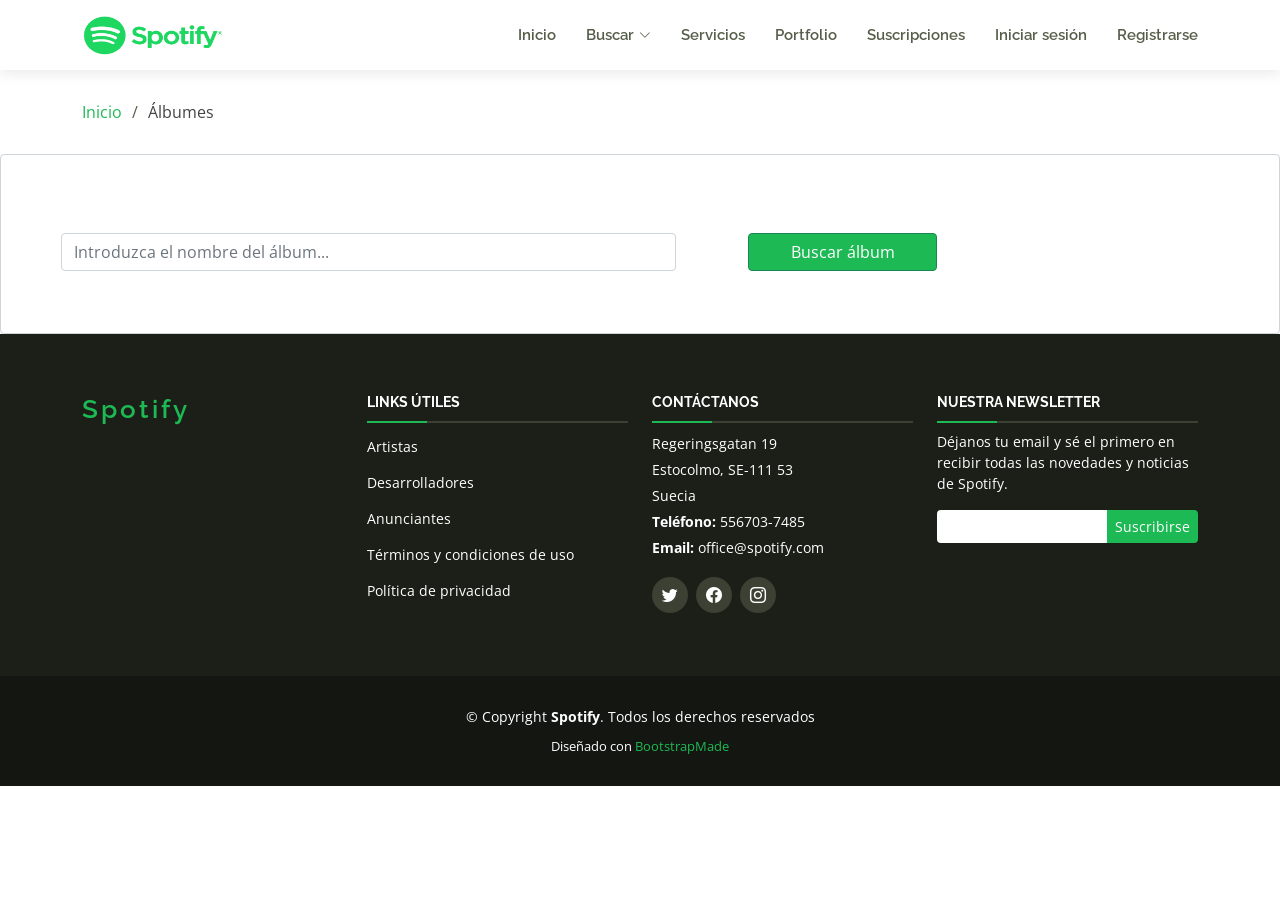
==== commit e0769d5f: "front-end" ====
--- a/pat/src/main/resources/static/albumes.html
+++ b/pat/src/main/resources/static/albumes.html
@@ -9,9 +9,8 @@
   <meta content="" name="description">
   <meta content="" name="keywords">
 
-  <!-- Favicons -->
-  <link href="assets/img/favicon.png" rel="icon">
-  <link href="assets/img/apple-touch-icon.png" rel="apple-touch-icon">
+  <!-- Icons -->
+  <link href="assets/img/spotify-icon.png" rel="shortcut icon" type="image/x-icon">
   
   <!-- Google Fonts -->
   <link href="https://fonts.googleapis.com/css?family=Open+Sans:300,300i,400,400i,600,600i,700,700i|Raleway:300,300i,400,400i,500,500i,600,600i,700,700i|Poppins:300,300i,400,400i,500,500i,600,600i,700,700i" rel="stylesheet">
@@ -36,9 +35,7 @@
     <div class="container d-flex align-items-center justify-content-between">
 
       <div class="logo">
-        <h1 class="text-light"><a href="index.html">Spotify</a></h1>
-        <!-- Uncomment below if you prefer to use an image logo -->
-        <!-- <a href="index.html"><img src="assets/img/logo.png" alt="" class="img-fluid"></a>-->
+        <a href="index.html"><img src="assets/img/spotify-banner.png" alt="" class="img-fluid"></a>
       </div>
 
       <nav id="navbar" class="navbar">
@@ -53,10 +50,10 @@
             </ul>
           </li>
           <li><a href="services.html">Servicios</a></li>
-          <li><a href="portfolio.html">Iniciar sesión</a></li>
+          <li><a href="portfolio.html">Portfolio</a></li>
+          <li><a href="pricing.html">Suscripciones</a></li>
+          <li><a href="login.html">Iniciar sesión</a></li>           
           <li><a href="blog.html">Registrarse</a></li>
-
-          <li><a class="getstarted" href="about.html">Get Started</a></li>
         </ul>
         <i class="bi bi-list mobile-nav-toggle"></i>
       </nav><!-- .navbar -->
@@ -66,20 +63,30 @@
 
   <main id="main">
 
+    <!-- ======= Breadcrumbs ======= -->
+    <section id="breadcrumbs" class="breadcrumbs">
+      <div class="container">
+        <ol>
+          <li><a href="index.html">Inicio</a></li>
+          <li>Álbumes</li>
+        </ol>
+      </div>
+    </section><!-- End Breadcrumbs -->
+
     <!-- ======= Features Section ======= -->
-    <div class="form-control" id="prueba">
+    <div class="form-control" id="prueba" style="display: none;">
         <form class="row mb-2 px-5 my-5" action="">
             <input type="hidden" id='hidden_token'>
             <div class="col-3 form-group  px-1">
                 <label for="Genre" class="form-label col-sm-2">Género:</label>
                 <select name="" id="select_genre" class="form-control form-control col-6">
-                    <option>Select...</option>                    
+                    <option>Seleccionar...</option>                    
                 </select>
             </div>
             <div class="col-3 form-group  px-1">
                 <label for="Genre" class="form-label col-sm-6">Playlists:</label>
                 <select name="" id="select_playlist" class="form-control form-control col-6">
-                    <option>Select...</option>                    
+                    <option>Seleccionar...</option>                    
                 </select>
             </div>                  
             <div class="col-2 my-3 py-4 form-group">
@@ -99,8 +106,8 @@
     
     <!-- ======= Features Section ======= -->
     <div class="form-control">
-      <div class="row pb-2 my-4" id="album">
-          <div class="col-sm-6 mb-6 mb-sm-0">
+      <div class="row pb-2 my-5 py-4" id="album">
+          <div class="col-sm-6 mb-6 mb-sm-0 mx-5">
               <input type="text" class="form-control form-control-user" id="albumId"
                   placeholder="Introduzca el nombre del álbum..." required>
           </div>
@@ -117,47 +124,44 @@
     <div class="footer-top">
       <div class="container">
         <div class="row">
-
           <div class="col-lg-3 col-md-6 footer-info">
-            <h3>Serenity</h3>
-            <p>Cras fermentum odio eu feugiat lide par naso tierra. Justo eget nada terra videa magna derita valies darta donna mare fermentum iaculis eu non diam phasellus. Scelerisque felis imperdiet proin fermentum leo. Amet volutpat consequat mauris nunc congue.</p>
+            <h3>Spotify</h3>
           </div>
-
+          
           <div class="col-lg-3 col-md-6 footer-links">
-            <h4>Useful Links</h4>
+            <h4>Links útiles</h4>
             <ul>
-              <li><a href="#">Home</a></li>
-              <li><a href="#">About us</a></li>
-              <li><a href="#">Services</a></li>
-              <li><a href="#">Terms of service</a></li>
-              <li><a href="#">Privacy policy</a></li>
+              <li><a href="https://artists.spotify.com/es">Artistas</a></li>
+              <li><a href="https://developer.spotify.com/">Desarrolladores</a></li>
+              <li><a href="https://ads.spotify.com/es-ES/">Anunciantes</a></li>
+              <li><a href="https://www.spotify.com/es/legal/end-user-agreement/">Términos y condiciones de uso</a></li>
+              <li><a href="https://www.spotify.com/es/legal/privacy-policy/">Política de privacidad</a></li>
             </ul>
           </div>
 
           <div class="col-lg-3 col-md-6 footer-contact">
-            <h4>Contact Us</h4>
+            <h4>Contáctanos</h4>
             <p>
-              A108 Adam Street <br>
-              New York, NY 535022<br>
-              United States <br>
-              <strong>Phone:</strong> +1 5589 55488 55<br>
-              <strong>Email:</strong> info@example.com<br>
+              Regeringsgatan 19 <br>
+              Estocolmo, SE-111 53<br>
+              Suecia <br>
+              <strong>Teléfono:</strong> 556703-7485<br>
+              <strong>Email:</strong> office@spotify.com<br>
             </p>
 
             <div class="social-links">
-              <a href="#" class="twitter"><i class="bi bi-twitter"></i></a>
-              <a href="#" class="facebook"><i class="bi bi-facebook"></i></a>
-              <a href="#" class="instagram"><i class="bi bi-instagram"></i></a>
-              <a href="#" class="linkedin"><i class="bi bi-linkedin"></i></a>
+              <a href="https://twitter.com/spotify" class="twitter"><i class="bi bi-twitter"></i></a>
+              <a href="https://www.facebook.com/Spotify" class="facebook"><i class="bi bi-facebook"></i></a>
+              <a href="https://www.instagram.com/spotify/" class="instagram"><i class="bi bi-instagram"></i></a>
             </div>
 
           </div>
 
           <div class="col-lg-3 col-md-6 footer-newsletter">
-            <h4>Our Newsletter</h4>
-            <p>Tamen quem nulla quae legam multos aute sint culpa legam noster magna veniam enim veniam illum dolore legam minim quorum culpa amet magna export quem marada parida nodela caramase seza.</p>
+            <h4>Nuestra Newsletter</h4>
+            <p>Déjanos tu email y sé el primero en recibir todas las novedades y noticias de Spotify.</p>
             <form action="" method="post">
-              <input type="email" name="email"><input type="submit" value="Subscribe">
+              <input type="email" name="email"><input type="submit" value="Suscribirse">
             </form>
           </div>
 
@@ -167,14 +171,10 @@
 
     <div class="container">
       <div class="copyright">
-        &copy; Copyright <strong><span>Serenity</span></strong>
+        &copy; Copyright <strong><span>Spotify</span></strong>. Todos los derechos reservados
       </div>
       <div class="credits">
-        <!-- All the links in the footer should remain intact. -->
-        <!-- You can delete the links only if you purchased the pro version. -->
-        <!-- Licensing information: https://bootstrapmade.com/license/ -->
-        <!-- Purchase the pro version with working PHP/AJAX contact form: https://bootstrapmade.com/serenity-bootstrap-corporate-template/ -->
-        Creado por <a href="https://bootstrapmade.com/">Alejandra Moreno y Blanca de Pedro</a>
+        Diseñado con <a href="https://bootstrapmade.com/">BootstrapMade</a>
       </div>
     </div>
   </footer><!-- End Footer -->
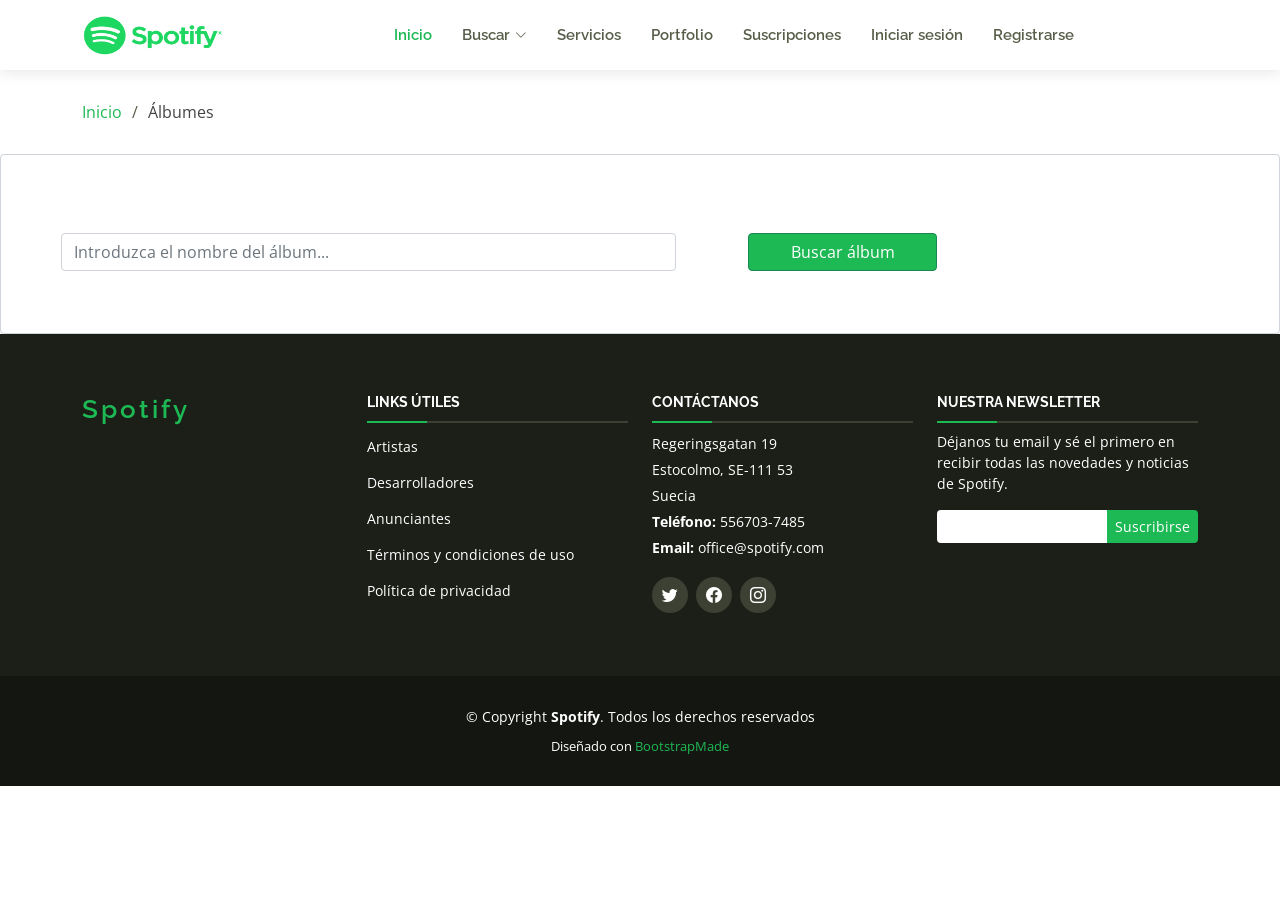
==== commit 8730a047: "usuario" ====
--- a/pat/src/main/resources/static/albumes.html
+++ b/pat/src/main/resources/static/albumes.html
@@ -40,7 +40,7 @@
 
       <nav id="navbar" class="navbar">
         <ul>
-          <li><a href="index.html">Inicio</a></li>
+          <li><a class="active" href="index.html">Inicio</a></li>
           <li class="dropdown"><a href="#"><span>Buscar</span> <i class="bi bi-chevron-down"></i></a>
             <ul>
               <li><a href="canciones.html">Canciones</a></li>
@@ -52,10 +52,26 @@
           <li><a href="services.html">Servicios</a></li>
           <li><a href="portfolio.html">Portfolio</a></li>
           <li><a href="pricing.html">Suscripciones</a></li>
-          <li><a href="login.html">Iniciar sesión</a></li>           
-          <li><a href="blog.html">Registrarse</a></li>
+          <li id="login"><a href="login.html">Iniciar sesión</a></li>            
+          <li id="register"><a href="register.html">Registrarse</a></li>
+          <li id="logout" onclick="cerrarSesion()"><a href="">Cerrar sesión</a></li>
         </ul>
         <i class="bi bi-list mobile-nav-toggle"></i>
+        <script>
+            if(sessionStorage.getItem("userId")=="" || sessionStorage.getItem("userId")==null){
+              document.getElementById("login").style.visibility = "visible";
+              document.getElementById("register").style.visibility = "visible";
+              document.getElementById("logout").style.visibility = "hidden";
+              
+            }else{
+              document.getElementById("logout").style.visibility = "visible";
+              document.getElementById("register").style.visibility = "hidden";
+              document.getElementById("login").style.visibility = "hidden";
+            }
+            function cerrarSesion() {
+              sessionStorage.removeItem("userId");
+            }
+          </script>
       </nav><!-- .navbar -->
 
     </div>
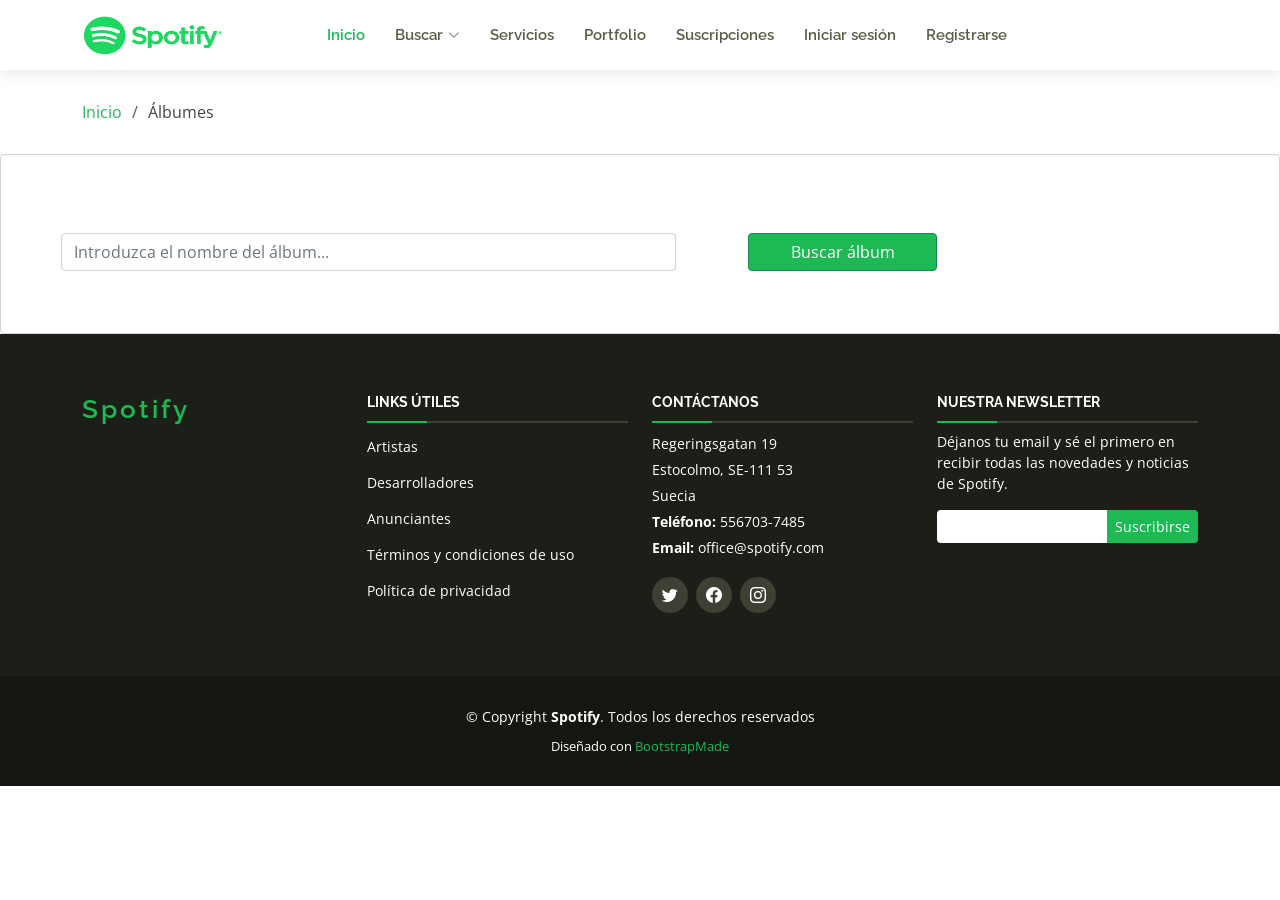
==== commit a539761c: "profile" ====
--- a/pat/src/main/resources/static/albumes.html
+++ b/pat/src/main/resources/static/albumes.html
@@ -54,19 +54,22 @@
           <li><a href="pricing.html">Suscripciones</a></li>
           <li id="login"><a href="login.html">Iniciar sesión</a></li>            
           <li id="register"><a href="register.html">Registrarse</a></li>
+          <li id="perfil"><a href="profile.html">Perfil</a></li>
           <li id="logout" onclick="cerrarSesion()"><a href="">Cerrar sesión</a></li>
         </ul>
         <i class="bi bi-list mobile-nav-toggle"></i>
-        <script>
+          <script>
             if(sessionStorage.getItem("userId")=="" || sessionStorage.getItem("userId")==null){
               document.getElementById("login").style.visibility = "visible";
               document.getElementById("register").style.visibility = "visible";
               document.getElementById("logout").style.visibility = "hidden";
+              document.getElementById("perfil").style.visibility = "hidden";
               
             }else{
               document.getElementById("logout").style.visibility = "visible";
               document.getElementById("register").style.visibility = "hidden";
               document.getElementById("login").style.visibility = "hidden";
+              document.getElementById("perfil").style.visibility = "visible";
             }
             function cerrarSesion() {
               sessionStorage.removeItem("userId");
